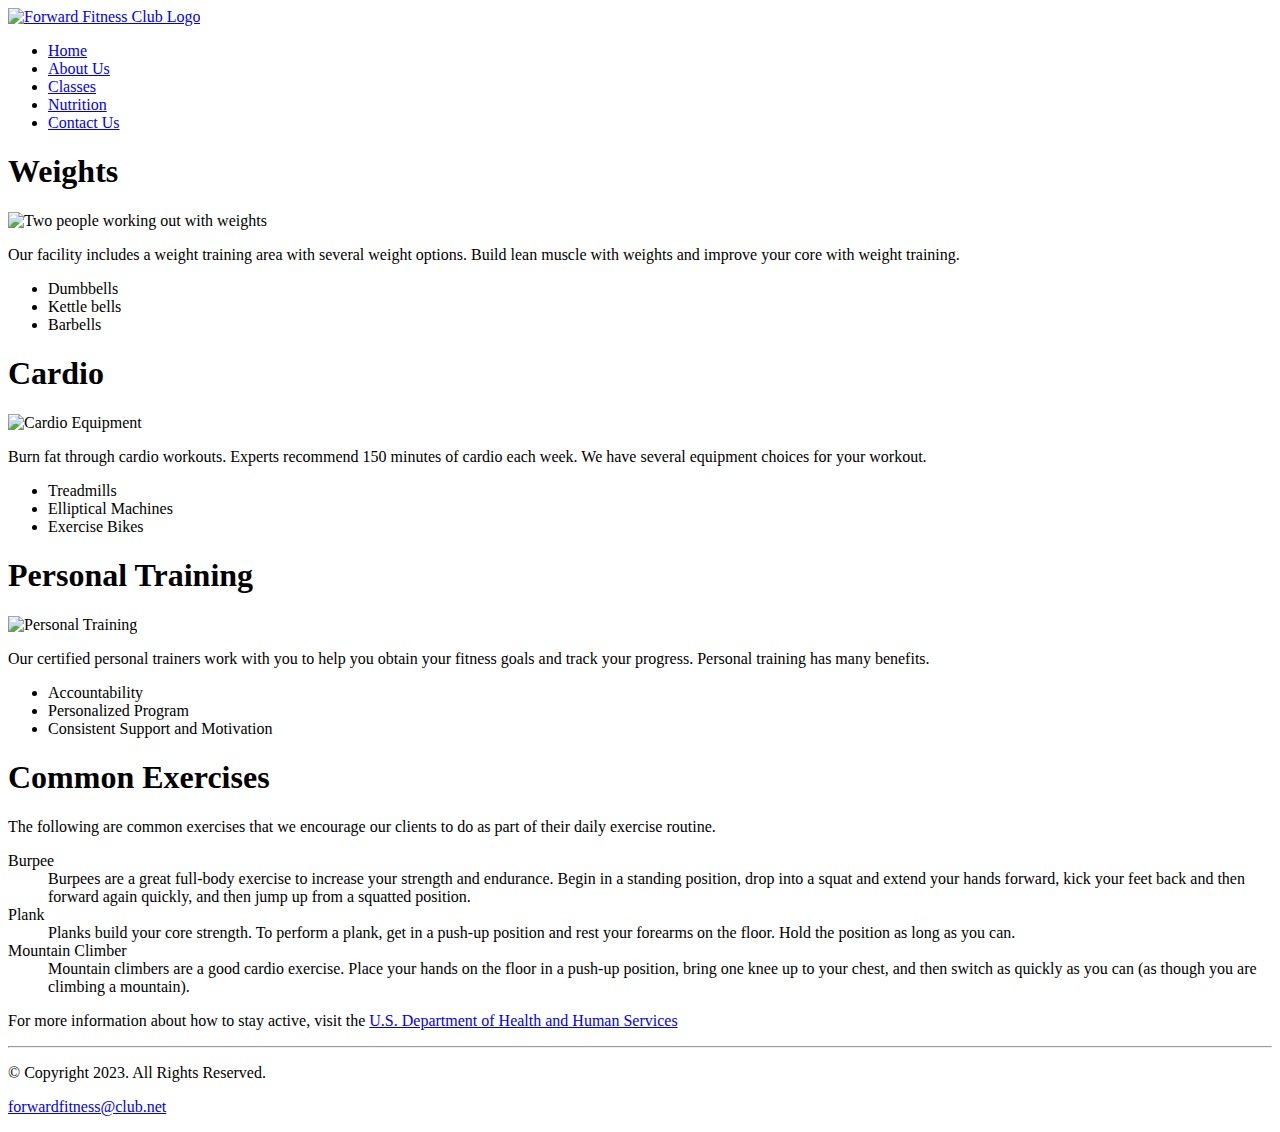
==== about.html @ 401cbb16 "Add files via upload" ====
<!DOCTYPE html>

<!-- This website template was created by: Jalyin Gonzalez -->

<html lang="en">
  <head>
    <meta charset="UTF-8" />
    <title>Forward Fitness Club</title>
    <link rel="stylesheet" href="css/styles.css" />
    <meta name="viewport" content="width=device-width, initial-scale=1" />
    <link
      href="https://fonts.googleapis.com/css2?family=Roboto+Slab&family=Francois+One&display=swap"
      rel="stylesheet"
    />
  </head>
  <body>
    <div id="container">
      <!-- Use the header area for the website name or logo -->
      <header>
        <a href="index.html">
          <img
            src="images/forward-fitness-logo.png"
            alt="Forward Fitness Club Logo"
        /></a>
      </header>

      <!-- Use the nav area to add hyperlinks to other pages within the website -->
      <nav>
        <ul>
          <li><a href="index.html">Home</a></li>
          <li><a href="about.html">About Us</a></li>
          <li><a href="classes.html">Classes</a></li>
          <li><a href="nutrition.html">Nutrition</a></li>
          <li><a href="contact.html">Contact Us</a></li>
        </ul>
      </nav>

      <!-- Use the main area to add the main content of the webpage -->
      <main>
        <div id="weights">
          <h1>Weights</h1>

          <img
            src="images/people-with-weights.jpg"
            alt="Two people working out with weights"
            class="round"
          />
          <p>
            Our facility includes a weight training area with several weight
            options. Build lean muscle with weights and improve your core with
            weight training.
          </p>
          <ul class="tablet-desktop">
            <li>Dumbbells</li>
            <li>Kettle bells</li>
            <li>Barbells</li>
          </ul>
        </div>
        <div id="cardio">
          <h1>Cardio</h1>
          <img
            src="images/people-workingout-machines.jpg"
            alt="Cardio Equipment"
            class="round"
          />
          <p>
            Burn fat through cardio workouts. Experts recommend 150 minutes of
            cardio each week. We have several equipment choices for your
            workout.
          </p>
          <ul class="tablet-desktop">
            <li>Treadmills</li>
            <li>Elliptical Machines</li>
            <li>Exercise Bikes</li>
          </ul>
        </div>

        <div id="training">
          <h1>Personal Training</h1>
          <img
            src="images/personal-trainer.jpg"
            alt="Personal Training"
            class="round"
          />
          <p>
            Our certified personal trainers work with you to help you obtain
            your fitness goals and track your progress. Personal training has
            many benefits.
          </p>
          <ul class="tablet-desktop">
            <li>Accountability</li>
            <li>Personalized Program</li>
            <li>Consistent Support and Motivation</li>
          </ul>
        </div>

        <div id="exercises" class="tablet-desktop">
          <h1>Common Exercises</h1>
          <p>
            The following are common exercises that we encourage our clients to
            do as part of their daily exercise routine.
          </p>
          <dl>
            <dt>Burpee</dt>
            <dd>
              Burpees are a great full-body exercise to increase your strength
              and endurance. Begin in a standing position, drop into a squat and
              extend your hands forward, kick your feet back and then forward
              again quickly, and then jump up from a squatted position.
            </dd>

            <dt>Plank</dt>
            <dd>
              Planks build your core strength. To perform a plank, get in a
              push-up position and rest your forearms on the floor. Hold the
              position as long as you can.
            </dd>

            <dt>Mountain Climber</dt>
            <dd>
              Mountain climbers are a good cardio exercise. Place your hands on
              the floor in a push-up position, bring one knee up to your chest,
              and then switch as quickly as you can (as though you are climbing
              a mountain).
            </dd>
          </dl>

          <p>
            For more information about how to stay active, visit the
            <a
              class="external-link"
              href="https://www.hhs.gov/fitness/be-active/index.html"
              target="_blank"
              >U.S. Department of Health and Human Services
            </a>
          </p>
        </div>
      </main>

      <hr />

      <!-- Use the footer area to add webpage footer content -->
      <footer>
        <p>&copy; Copyright 2023. All Rights Reserved.</p>

        <p>
          <a href="mailto:forwardfitness@club.net">forwardfitness@club.net</a>
        </p>
      </footer>
    </div>
  </body>
</html>
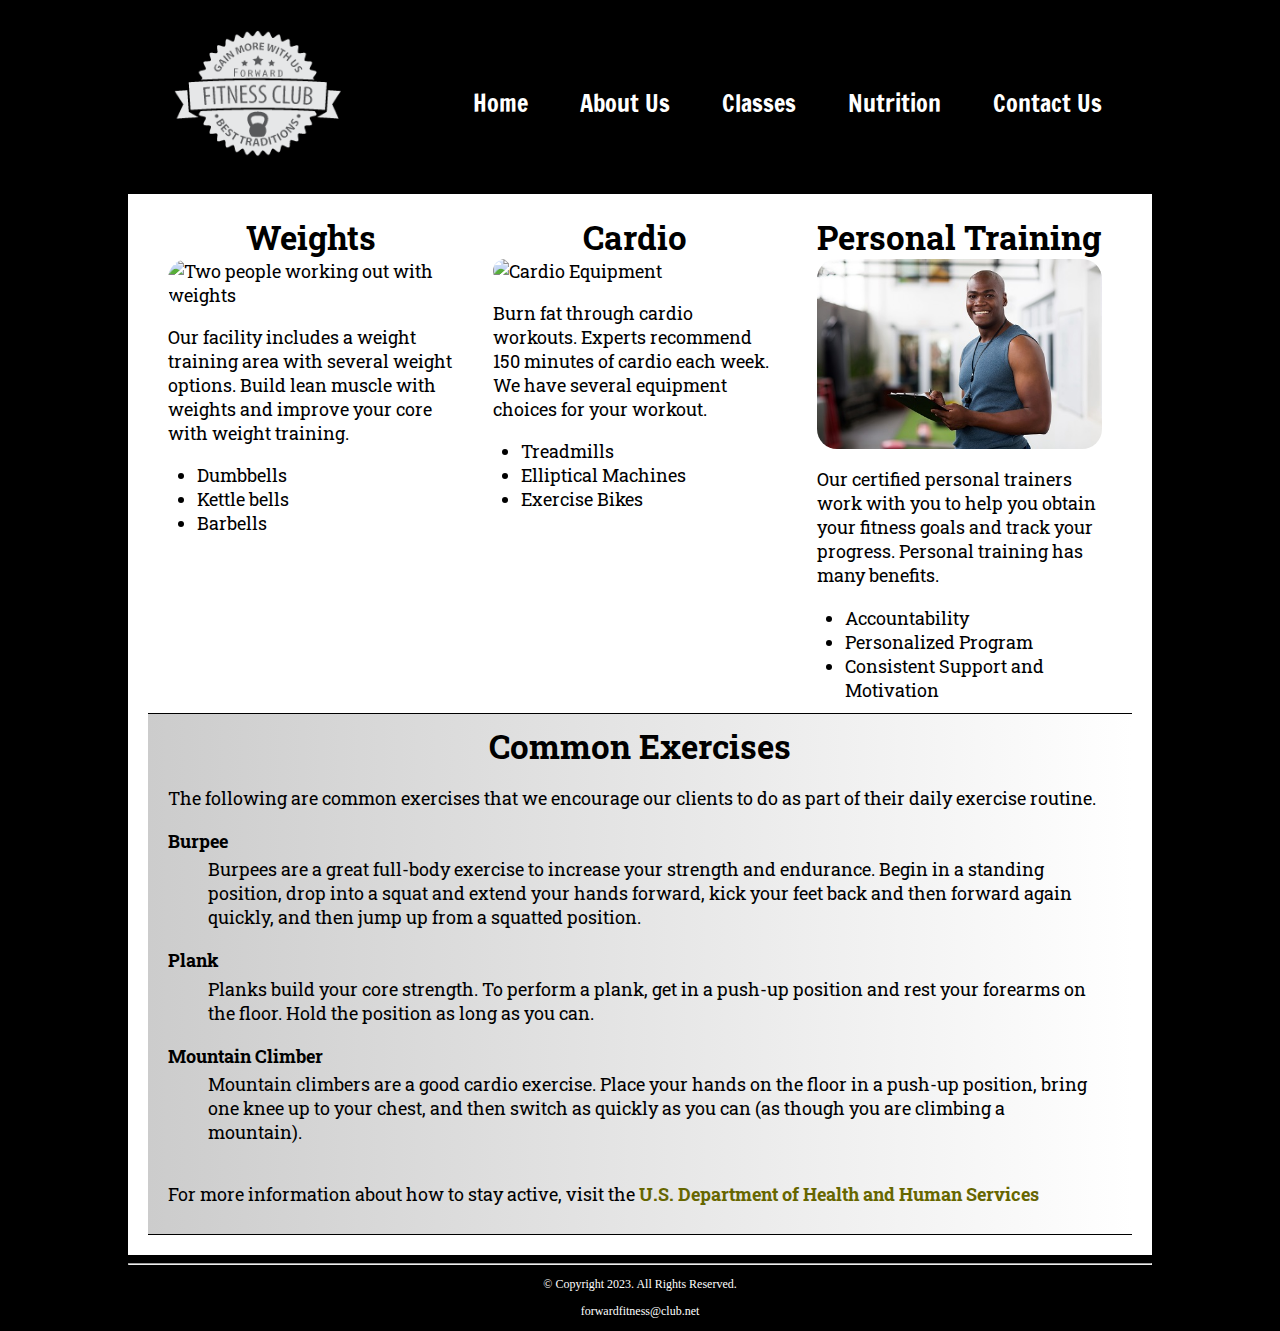
==== commit fa3e8c06: "Add files via upload" ====
--- a/about.html
+++ b/about.html
@@ -1,7 +1,6 @@
 <!DOCTYPE html>
 
-<!-- This website template was created by: Jalyin Gonzalez -->
-
+<!-- This website template was created by: jalyin Gonzlez -->
 <html lang="en">
   <head>
     <meta charset="UTF-8" />
@@ -12,9 +11,22 @@
       href="https://fonts.googleapis.com/css2?family=Roboto+Slab&family=Francois+One&display=swap"
       rel="stylesheet"
     />
+    <link rel="shortcut icon" href="images/favicon.ico" />
+    <link
+      rel="icon"
+      type="image/png"
+      sizes="32x32"
+      href="images/favicon-32.png"
+    />
+    <link
+      rel="apple-touch-icon"
+      sizes="180x180"
+      href="images/apple-touch-icon.png"
+    />
+    <link rel="icon" sizes="192x192" href="images/android-chrome-192.png" />
   </head>
   <body>
-    <div id="container">
+    <section id="container">
       <!-- Use the header area for the website name or logo -->
       <header>
         <a href="index.html">
@@ -37,7 +49,7 @@
 
       <!-- Use the main area to add the main content of the webpage -->
       <main>
-        <div id="weights">
+        <section id="weights">
           <h1>Weights</h1>
 
           <img
@@ -55,8 +67,8 @@
             <li>Kettle bells</li>
             <li>Barbells</li>
           </ul>
-        </div>
-        <div id="cardio">
+        </section>
+        <section id="cardio">
           <h1>Cardio</h1>
           <img
             src="images/people-workingout-machines.jpg"
@@ -73,9 +85,9 @@
             <li>Elliptical Machines</li>
             <li>Exercise Bikes</li>
           </ul>
-        </div>
+        </section>
 
-        <div id="training">
+        <section id="training">
           <h1>Personal Training</h1>
           <img
             src="images/personal-trainer.jpg"
@@ -92,9 +104,9 @@
             <li>Personalized Program</li>
             <li>Consistent Support and Motivation</li>
           </ul>
-        </div>
+        </section>
 
-        <div id="exercises" class="tablet-desktop">
+        <section id="exercises" class="tablet-desktop">
           <h1>Common Exercises</h1>
           <p>
             The following are common exercises that we encourage our clients to
@@ -134,7 +146,7 @@
               >U.S. Department of Health and Human Services
             </a>
           </p>
-        </div>
+        </section>
       </main>
 
       <hr />
@@ -147,6 +159,6 @@
           <a href="mailto:forwardfitness@club.net">forwardfitness@club.net</a>
         </p>
       </footer>
-    </div>
+    </section>
   </body>
 </html>
--- a/css/styles.css
+++ b/css/styles.css
@@ -0,0 +1,421 @@
+/*
+Author: Mohamed Hannioui
+Date: 3/28/2023
+File Name: styles.css
+*/
+
+/* CSS Reset */
+body,
+header,
+nav,
+main,
+footer,
+h1,
+div,
+img,
+ul,
+figure,
+figcaption,
+section,
+article,
+aside {
+  margin: 0;
+  padding: 0;
+  border: 0;
+}
+
+/* Styles rule for body and images */
+body {
+  background-color: #000;
+}
+
+img {
+  width: 100%;
+  display: block;
+}
+
+/* Style rule for box sizing applies to all elements */
+* {
+  box-sizing: border-box;
+}
+
+/* Style rules for mobile viewport */
+
+/* Style rule for header */
+
+header {
+  top: 0;
+  background-color: #000;
+}
+
+header img {
+  margin: 0 auto;
+}
+
+/* Styles rule for navigatin area */
+nav {
+  padding: 1%;
+  margin-bottom: 1%;
+}
+
+nav ul {
+  list-style-type: none;
+  text-align: center;
+}
+
+nav li {
+  font-size: 1.5em;
+  font-family: "Francois One", sans-serif;
+  border-top: 1px solid #fff;
+}
+
+nav li:first-child {
+  border-top: none;
+}
+
+nav li a {
+  display: block;
+  color: #fff;
+  padding: 0.5em 1em;
+  text-decoration: none;
+}
+
+/* show mobile class, hide tablet-desktop class */
+.mobile {
+  display: block;
+}
+
+.tablet-desktop {
+  display: none;
+}
+
+/* Styles rules for main content */
+main {
+  background-color: #fff;
+  padding: 2%;
+  font-size: 1.15em;
+  font-family: "Roboto Slab", serif;
+}
+
+.mobile h3 {
+  text-shadow: 5px 5px 8px #ccc;
+}
+
+article img {
+  margin: 0 auto;
+}
+
+article ul {
+  margin-left: 10%;
+}
+
+article:nth-of-type(2) {
+  background-color: rgba(204, 204, 204, 0.3);
+}
+
+article {
+  padding: 2%;
+}
+
+article h3 {
+  text-align: center;
+}
+
+.tel-link {
+  background-color: #404040;
+  padding: 2%;
+  margin: auto;
+  width: 80%;
+  text-align: center;
+  border-radius: 20px;
+}
+
+.tel-link a {
+  color: #fff;
+  text-decoration: none;
+  font-size: 1.5em;
+  display: block;
+}
+
+.hours {
+  margin-left: 10%;
+}
+
+.action {
+  font-size: 1.35em;
+  color: #666600;
+  font-weight: bold;
+  text-shadow: 5px 5px 8px #ccc;
+}
+
+.frame {
+  position: relative;
+  max-width: 450px;
+  margin: 2% auto;
+}
+
+.pic-text {
+  position: absolute;
+  bottom: 0;
+  background: rgba(0, 0, 0, 0.5);
+  color: #fff;
+  width: 100%;
+  padding: 20px;
+  text-align: center;
+  font-family: Verdana, Arial, sans-serif;
+  font-size: 1.5em;
+  font-weight: bold;
+}
+
+#weights,
+#cardio,
+#training {
+  margin: 0 2%;
+}
+
+.round {
+  border-radius: 20px;
+}
+
+.external-link {
+  color: #666600;
+  font-weight: bold;
+  text-decoration: none;
+}
+
+#contact {
+  text-align: center;
+}
+
+#contact .contact-email-link {
+  color: #666600;
+  text-decoration: none;
+}
+
+.map {
+  border: 2px solid #000;
+  width: 95%;
+  height: 50%;
+}
+
+/* Style rule for footer content */
+footer p {
+  font-size: 0.75em;
+  text-align: center;
+  color: #fff;
+  padding: 0 1em;
+}
+
+footer p a {
+  color: #fff;
+  text-decoration: none;
+}
+
+h1 {
+  text-align: center;
+}
+
+#container {
+  width: 80%;
+  margin: 0 auto;
+}
+
+.box1 {
+  float: left;
+  height: 300px;
+  width: 300px;
+  border: 5px solid;
+  border-color: #fff;
+  font-size: 40px;
+  background-color: tomato;
+  text-align: center;
+}
+
+.box2 {
+  clear: left;
+  height: 300px;
+  width: 300px;
+  border: 5px solid;
+  border-color: #fff;
+  font-size: 40px;
+  background-color: olivedrab;
+}
+
+/* Media Query for Tablet Viewport */
+
+@media screen and (min-width: 630px), print {
+  /* Tablet Viewport: Show tablet-desktop class, hide mobile class */
+  .tablet-desktop {
+    display: block;
+  }
+
+  .mobile {
+    display: none;
+  }
+
+  /* Tablet Viewport: Style rule for header */
+  header {
+    position: static;
+    padding-bottom: 2%;
+  }
+
+  /* Tablet Viewport: Style rules for nav area */
+  nav li {
+    border-top: none;
+    display: inline-block;
+    border-right: 1px solid #fff;
+  }
+
+  nav li:last-child {
+    border-right: none;
+  }
+
+  nav li a {
+    padding: 0.1em 0.75em;
+  }
+
+  /* Tablet Viewport: Style rules for main content area */
+  main ul {
+    margin: 0 0 4% 10%;
+  }
+
+  .grid {
+    display: grid;
+    grid-template-columns: auto auto auto;
+    gap: 20px;
+  }
+
+  .pic-text {
+    font-size: 1em;
+    padding: 10px;
+  }
+
+  aside {
+    text-align: center;
+    font-size: 1.25em;
+    font-style: italic;
+    font-weight: bold;
+    padding: 2%;
+    background-color: rgba(204, 204, 204, 0.5);
+    box-shadow: 5px 5px 8px #000;
+    text-shadow: 5px 5px 5px #b3b3b3;
+    border-radius: 0 15px;
+  }
+
+  .grid-item4 {
+    grid-column: 1 / span 3;
+  }
+
+  #exercises {
+    border-top: 1px solid #000;
+    border-bottom: 1px solid #000;
+    background: linear-gradient(to right, #ccc, #fff);
+    background-color: #f2f2f2;
+    padding: 1% 2%;
+  }
+
+  #exercises dt {
+    font-weight: bold;
+  }
+
+  #exercises dd {
+    padding: 0.5% 1% 2% 0;
+  }
+
+  .tel-num {
+    font-size: 1.25em;
+  }
+
+  .map {
+    width: 600px;
+    height: 450px;
+  }
+}
+
+/* Media Query for Desktop Viewport */
+@media screen and (min-width: 769px), print {
+  /* Desktop Viewport: Style rule for header */
+  header {
+    width: 25%;
+    float: left;
+    padding-bottom: 0;
+  }
+
+  /* Desktop Viewport: Style rules for nav area */
+  nav {
+    float: right;
+    width: 70%;
+    margin: 4em 1em 0 0;
+  }
+
+  nav ul {
+    text-align: right;
+  }
+
+  nav li {
+    border: none;
+  }
+
+  nav li a {
+    padding: 0.5em 1em;
+  }
+
+  nav li a:hover {
+    color: #000;
+    background-color: #fff;
+  }
+
+  /* Desktop Viewport: Style Rules for main content */
+  main {
+    clear: left;
+  }
+
+  main h1 {
+    font-size: 1.8em;
+  }
+
+  article h3 {
+    font-size: 1.75em;
+  }
+
+  .pic-text {
+    font-size: 1.5em;
+    padding: 20px;
+  }
+
+  .frame {
+    opacity: 0.9;
+  }
+
+  .frame:hover {
+    opacity: 1;
+    box-shadow: 8px 8px 10px #808080;
+  }
+
+  #weights,
+  #cardio,
+  #training {
+    width: 29%;
+    float: left;
+    margin: 0 2%;
+  }
+
+  #exercises {
+    clear: left;
+  }
+}
+
+/* Media Query for Large Desktop Viewports */
+@media screen and (min-width: 1921px) {
+  #container {
+    width: 1920px;
+    margin: 0 auto;
+  }
+}
+
+/* Media Query for Print */
+@media print {
+  body {
+    color: #000;
+  }
+}
